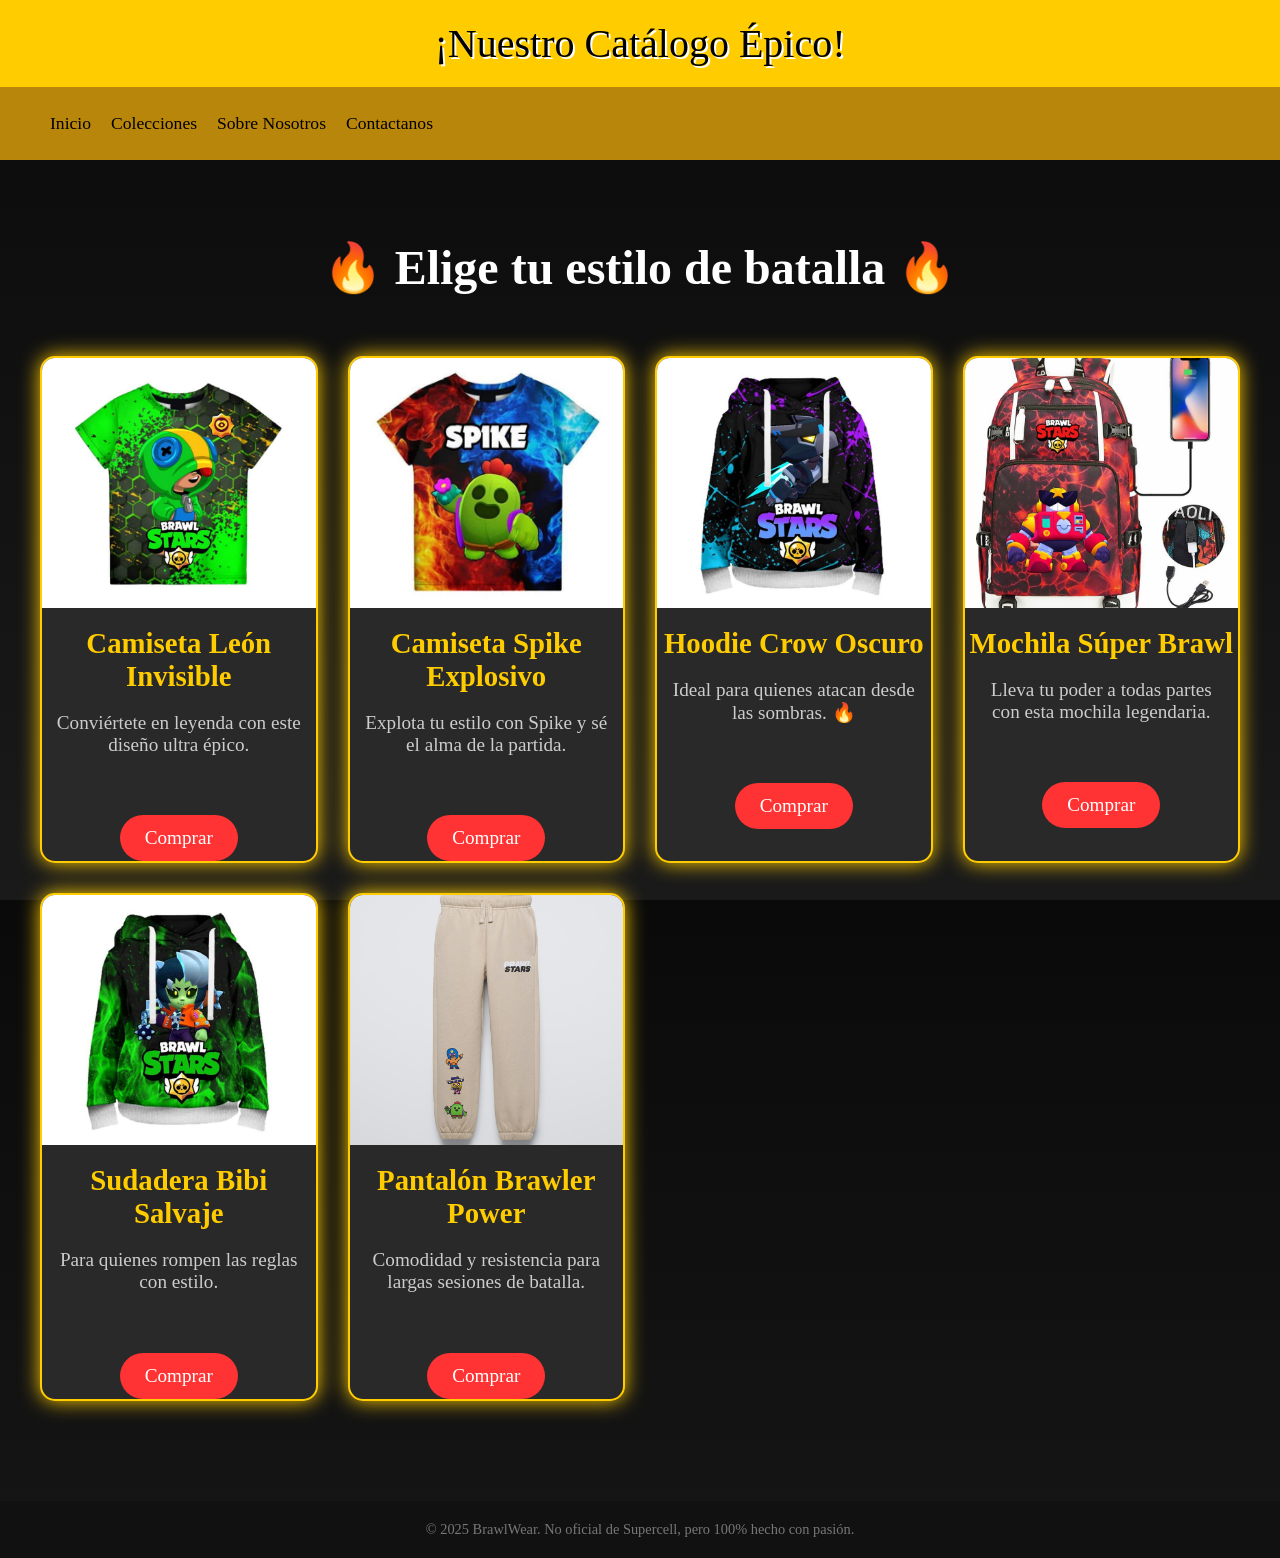
==== Catalogo.html @ 11ef515f "Ohh yeah esto va a ser epico papus" ====
<!DOCTYPE html>
<html lang="en">
<head>
    <meta charset="UTF-8">
    <meta name="viewport" content="width=device-width, initial-scale=1.0">
    <title>>Catálogo - BrawlWear</title>
    <link rel="stylesheet" href="style.css">
    <style>
        body {
          margin: 0;
          font-family: 'Bangers', cursive;
          background: linear-gradient(#0a0a0a, #1a1a1a);
          color: #fff;
        }
    
        header {
          background: #ffcc00;
          padding: 20px;
          text-align: center;
          color: #000;
          font-size: 2.5em;
          text-shadow: 2px 2px #fff;
        }
    
        section {
          padding: 40px 20px;
          text-align: center;
        }
    
        h1 {
          margin-bottom: 40px;
          font-size: 3em;
        }
    
        .catalogo {
          display: grid;
          grid-template-columns: repeat(auto-fit, minmax(250px, 1fr));
          gap: 30px;
          padding: 20px;
        }
    
        .producto {
          background: #292929;
          border: 2px solid #ffcc00;
          border-radius: 15px;
          overflow: hidden;
          box-shadow: 0 0 20px #ffcc00;
          transition: transform 0.3s;
        }
    
        .producto:hover {
          transform: scale(1.05);
        }
    
        .producto img {
          width: 100%;
          height: 250px;
          object-fit: cover;
        }
    
        .producto h3 {
          margin: 15px 0;
          color: #ffcc00;
          font-size: 1.8em;
        }
    
        .producto p {
          font-size: 1.2em;
          padding: 0 10px 20px;
          color: #ccc;
        }
    
        .btn {
          display: inline-block;
          margin-top: 20px;
          padding: 12px 25px;
          background: #ff3333;
          color: white;
          font-size: 1.2em;
          border-radius: 50px;
          text-decoration: none;
          transition: background 0.3s;
        }
    
        .btn:hover {
          background: #cc0000;
        }
    
        footer {
          background: #111;
          color: #777;
          text-align: center;
          padding: 20px;
          font-size: 0.9em;
          margin-top: 40px;
        }
      </style>
</head>
<body>
   
      <header>
        ¡Nuestro Catálogo Épico!
      </header>
      <div class="barras"><button onclick="abrir_cerrar_menu()" class="boton_menu" id="x"></button>
      </div>
      <nav id="menu" class="desplegable">
          <ul>
              <li><a href="index.html">Inicio</a></li>
              <li><a href="Colecciones.html">Colecciones</a></li>
              <li><a href="SobreNosotros.html">Sobre Nosotros</a></li>
              <li><a href="Contactanos.html">Contactanos</a></li>

          </ul>
      </nav>
      
      <section>
        <h1>🔥 Elige tu estilo de batalla 🔥</h1>
      
        <div class="catalogo">
      
          <div class="producto">
            <img src="leon camisa.jpg" alt="Camiseta Leon">
            <h3>Camiseta León Invisible</h3>
            <p>Conviértete en leyenda con este diseño ultra épico.</p>
            <a href="#" class="btn">Comprar</a>
          </div>
      
          <div class="producto">
            <img src="spike camisa.jpg" alt="Camiseta Spike">
            <h3>Camiseta Spike Explosivo</h3>
            <p>Explota tu estilo con Spike y sé el alma de la partida.</p>
            <a href="#" class="btn">Comprar</a>
          </div>
      
          <div class="producto">
            <img src="hoodie crow.jpg" alt="Hoodie Crow">
            <h3>Hoodie Crow Oscuro</h3>
            <p>Ideal para quienes atacan desde las sombras. 🔥</p>
            <a href="#" class="btn">Comprar</a>
          </div>
      
          
      
          <div class="producto">
            <img src="mochila brawl.jpg" alt="Mochila Brawl Stars">
            <h3>Mochila Súper Brawl</h3>
            <p>Lleva tu poder a todas partes con esta mochila legendaria.</p>
            <a href="#" class="btn">Comprar</a>
          </div>
      
          <div class="producto">
            <img src="sudadera bibi.jpg" alt="Sudadera Bibi">
            <h3>Sudadera Bibi Salvaje</h3>
            <p>Para quienes rompen las reglas con estilo.</p>
            <a href="#" class="btn">Comprar</a>
          </div>
      
          <div class="producto">
            <img src="pantalon brawl.jpg" alt="Pantalones">
            <h3>Pantalón Brawler Power</h3>
            <p>Comodidad y resistencia para largas sesiones de batalla.</p>
            <a href="#" class="btn">Comprar</a>
          </div>
      
        </div>
      
      </section>
      <footer>
        © 2025 BrawlWear. No oficial de Supercell, pero 100% hecho con pasión.
      </footer>
      <script src="main.js"></script>
      
    
</body>
</html>
---- style.css ----
html, body{
    height: 100%;
    margin: 0;

}
*{
    margin: 0|;
    padding: 0|;
    box-sizing: border-box|;
}
body {
    margin: 0;
    font-family: 'Bangers', cursive;
    background: linear-gradient(#1b1b1b, #000);
    color: #fff;
    background-repeat: no-repeat;
    background-position: center center;
    background-size: cover;
    height: 100vh;
    background-attachment: fixed;
    display: flex;
    flex-direction: column;
}
  }


  header {
    
    background: #ffcc00;
    padding: 40px;
    text-align: center;
    color: #000;
    font-size: 2.5em;
    text-shadow: 2px 2px #fff;
  }

  .hero {
    position: relative;
    text-align: center;
    color: white;
  }

  .hero img {
    width: 100%;
    max-height: 500px;
    object-fit: cover;
    filter: brightness(0.7);
  }

  .hero-text {
    position: absolute;
    top: 50%;
    left: 50%;
    transform: translate(-50%, -50%);
    font-size: 3em;
    text-shadow: 3px 3px 8px #000;
  }

  section {
    padding: 50px 20px;
    text-align: center;
  }

  .cards {
    display: flex;
    flex-wrap: wrap;
    justify-content: center;
    gap: 30px;
    margin-top: 40px;
  }

  .card {
    background: #292929;
    border: 2px solid #ffcc00;
    border-radius: 15px;
    width: 300px;
    overflow: hidden;
    transition: transform 0.3s;
    box-shadow: 0 0 20px #ffcc00;
  }

  .card:hover {
    transform: scale(1.05);
  }

  .card img {
    width: 100%;
    height: 200px;
    object-fit: cover;
  }

  .card h3 {
    margin: 20px 0;
    font-size: 1.8em;
    color: #ffcc00;
  }

  .card p {
    padding: 0 10px 20px;
    font-size: 1.1em;
    color: #ccc;
  }

  .btn {
    display: inline-block;
    margin-top: 30px;
    padding: 15px 30px;
    background: #ff3333;
    color: white;
    font-size: 1.5em;
    border: none;
    border-radius: 50px;
    text-decoration: none;
    transition: background 0.3s;
  }

  .btn:hover {
    background: #cc0000;
  }

  footer {
    background: #111;
    color: #777;
    text-align: center;
    padding: 20px;
    font-size: 0.9em;
  }
  .barras{
    display: none;
}
.desplegable{
    background: #b8860b;
}
ul{
    display: flex;
    flex-direction: row;
}
ul li{
    padding: 10px;
    list-style: none;
}
ul li a{
    color: black;
    text-decoration: none;
    text-align: center;
    font-size: 1.1rem;
    

}
nav ul li:hover{
    background: palegoldenrod;
}
@media(max-width:850px){
    .barras{
        background-color: #b8860b;
        display: block;
    }
    .desplegable{
        background: none;
        transform: translate(-100%);
        transition: 0.5s;
        font-size: 1.5rem;
        width: 50%;
    }
    ul{
        display: flex;
        flex-direction: column;
        height: 350px;
    }
    a{
        padding: 0;

    }
    a{
        font-size: 1.5rem;
        padding: 20px 0px 20px 20px;
        display: block;
        text-align: left;

    }
    .boton_menu{
         background-image: url(./icono.png);
         background-color: #b8860b;
         background-repeat: no-repeat;
         height: 30px;
         width: 30px;
         background-size: 30px 30px;
         background-position: center;
    }
    button{
        margin: 5px;
        border: none;
        margin: 10px 10px 10px 20px;
    }
    .abrir_menu{
        background: rgba(156, 49, 49, 0.6);
        backdrop-filter: blur(2px);
        transform: translate(0%);
        width: 100%;
        transition: 0.5s;
    }
    .colocar_x{
        background-image: url(./icono.png);
        background-color: #1e1e1e;
        background-repeat: no-repeat;
        height: 30px;
        width: 30px;
        background-size: 30px 30px;
        background-position: center;
    }
}
@media (max-width: 500px){
    .desplegable{
        width: 100%;
        height: 350px;
        font-size: 1.6rem;
    }
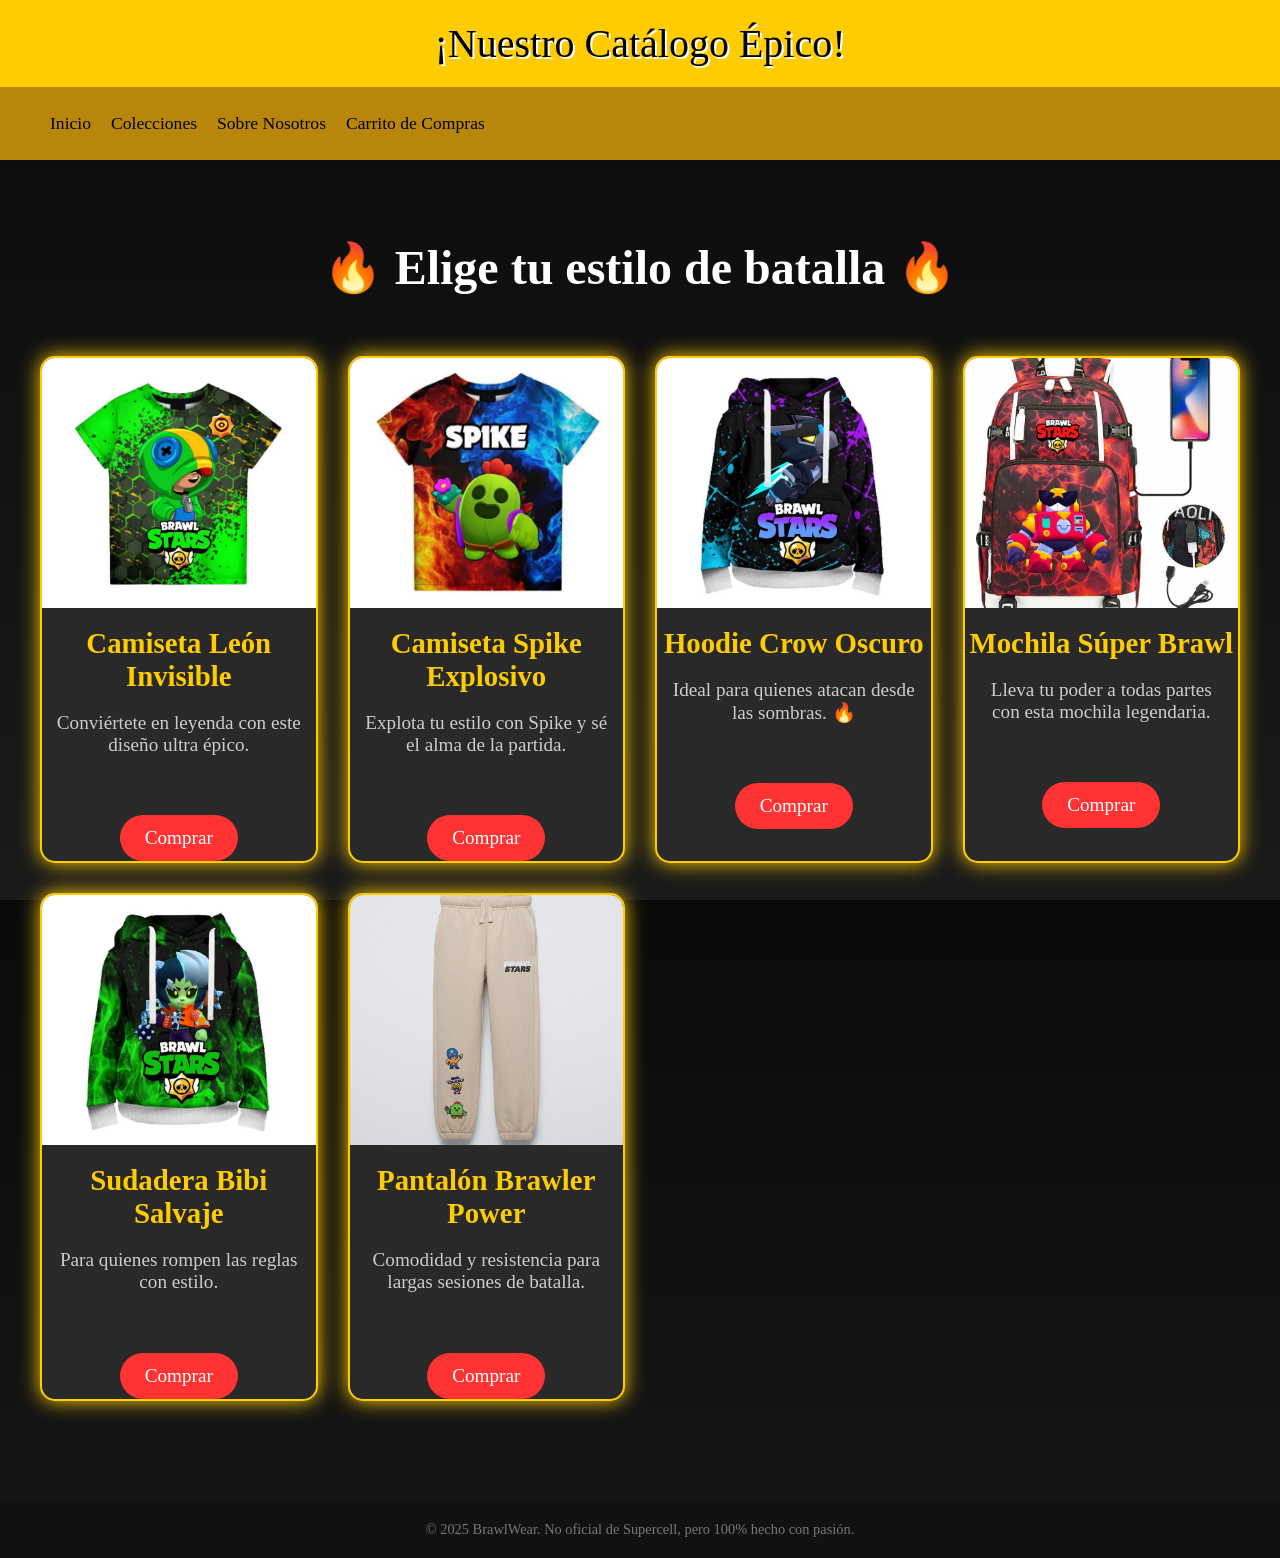
==== commit f3a5ca1e: "Finalización de mi página Ohhh si" ====
--- a/Catalogo.html
+++ b/Catalogo.html
@@ -108,7 +108,7 @@
               <li><a href="index.html">Inicio</a></li>
               <li><a href="Colecciones.html">Colecciones</a></li>
               <li><a href="SobreNosotros.html">Sobre Nosotros</a></li>
-              <li><a href="Contactanos.html">Contactanos</a></li>
+              <li><a href="carrito.html">Carrito de Compras</a></li>
 
           </ul>
       </nav>
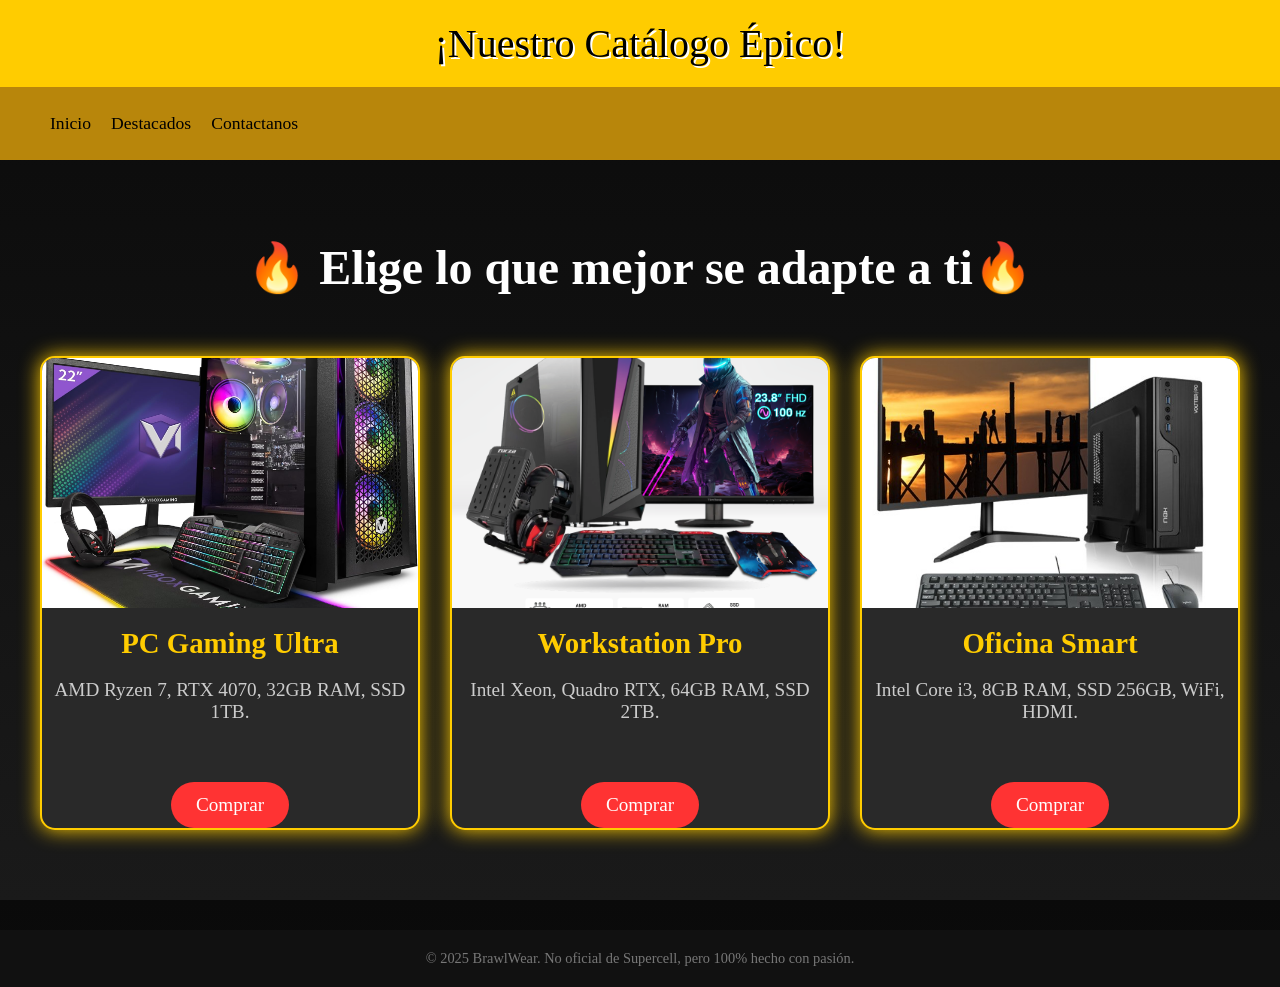
==== commit 9ce49190: "DOCTORPC" ====
--- a/Catalogo.html
+++ b/Catalogo.html
@@ -3,7 +3,7 @@
 <head>
     <meta charset="UTF-8">
     <meta name="viewport" content="width=device-width, initial-scale=1.0">
-    <title>>Catálogo - BrawlWear</title>
+    <title>>Catálogo | Tienda de Computadoras</title>
     <link rel="stylesheet" href="style.css">
     <style>
         body {
@@ -105,62 +105,42 @@
       </div>
       <nav id="menu" class="desplegable">
           <ul>
-              <li><a href="index.html">Inicio</a></li>
-              <li><a href="Colecciones.html">Colecciones</a></li>
-              <li><a href="SobreNosotros.html">Sobre Nosotros</a></li>
-              <li><a href="carrito.html">Carrito de Compras</a></li>
+            <li><a href="index.html">Inicio</a></li>
+            <li><a href="Colecciones.html">Destacados</a></li>
+            <li><a href="SobreNosotros.html">Contactanos</a></li>
 
           </ul>
       </nav>
       
       <section>
-        <h1>🔥 Elige tu estilo de batalla 🔥</h1>
+        <h1>🔥 Elige lo que mejor se adapte a ti🔥</h1>
       
         <div class="catalogo">
       
           <div class="producto">
-            <img src="leon camisa.jpg" alt="Camiseta Leon">
-            <h3>Camiseta León Invisible</h3>
-            <p>Conviértete en leyenda con este diseño ultra épico.</p>
+            <img src="pcgamer.jpg" alt="PC GAMING">
+            <h3>PC Gaming Ultra</h3>
+            <p>AMD Ryzen 7, RTX 4070, 32GB RAM, SSD 1TB.</p>
             <a href="#" class="btn">Comprar</a>
           </div>
       
           <div class="producto">
-            <img src="spike camisa.jpg" alt="Camiseta Spike">
-            <h3>Camiseta Spike Explosivo</h3>
-            <p>Explota tu estilo con Spike y sé el alma de la partida.</p>
+            <img src="design.png" alt="Camiseta Spike">
+            <h3>Workstation Pro</h3>
+            <p>Intel Xeon, Quadro RTX, 64GB RAM, SSD 2TB.</p>
             <a href="#" class="btn">Comprar</a>
           </div>
       
           <div class="producto">
-            <img src="hoodie crow.jpg" alt="Hoodie Crow">
-            <h3>Hoodie Crow Oscuro</h3>
-            <p>Ideal para quienes atacan desde las sombras. 🔥</p>
+            <img src="oficina.jpg" alt="Hoodie Crow">
+            <h3>Oficina Smart</h3>
+            <p>Intel Core i3, 8GB RAM, SSD 256GB, WiFi, HDMI.</p>
             <a href="#" class="btn">Comprar</a>
           </div>
       
           
       
-          <div class="producto">
-            <img src="mochila brawl.jpg" alt="Mochila Brawl Stars">
-            <h3>Mochila Súper Brawl</h3>
-            <p>Lleva tu poder a todas partes con esta mochila legendaria.</p>
-            <a href="#" class="btn">Comprar</a>
-          </div>
-      
-          <div class="producto">
-            <img src="sudadera bibi.jpg" alt="Sudadera Bibi">
-            <h3>Sudadera Bibi Salvaje</h3>
-            <p>Para quienes rompen las reglas con estilo.</p>
-            <a href="#" class="btn">Comprar</a>
-          </div>
-      
-          <div class="producto">
-            <img src="pantalon brawl.jpg" alt="Pantalones">
-            <h3>Pantalón Brawler Power</h3>
-            <p>Comodidad y resistencia para largas sesiones de batalla.</p>
-            <a href="#" class="btn">Comprar</a>
-          </div>
+          
       
         </div>
       
